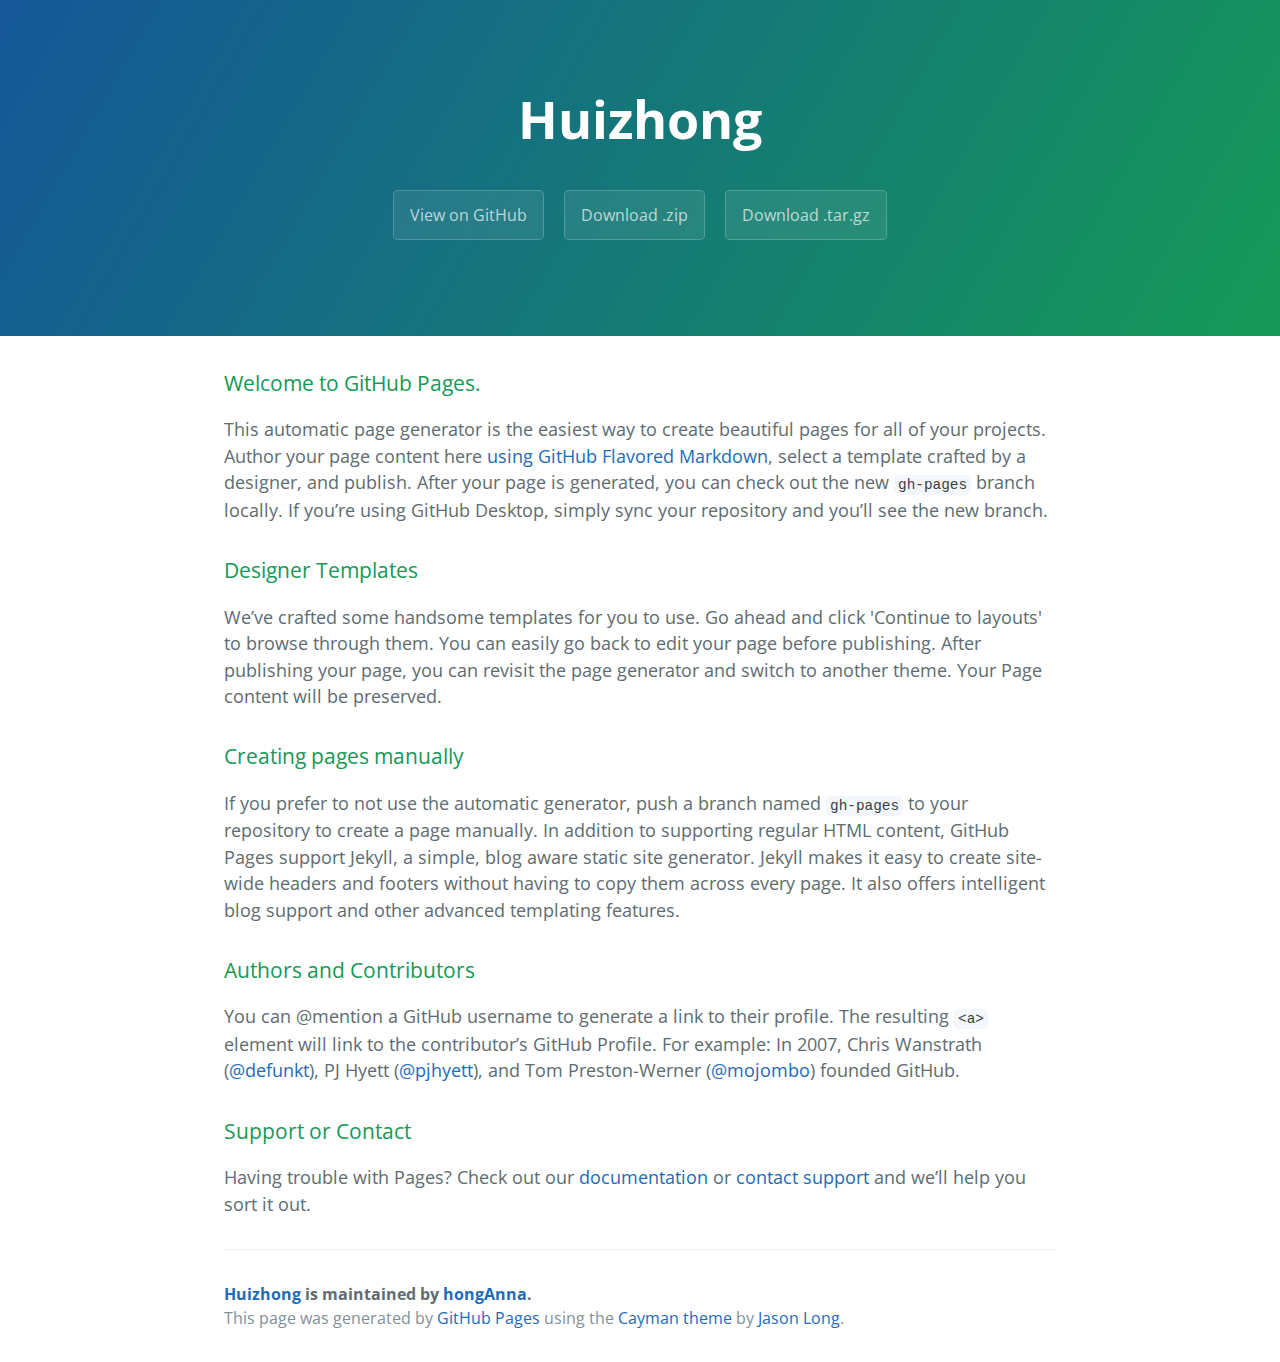
==== index.html @ 5bd4eb95 "Create gh-pages branch via GitHub" ====
<!DOCTYPE html>
<html lang="en-us">
  <head>
    <meta charset="UTF-8">
    <title>Huizhong by hongAnna</title>
    <meta name="viewport" content="width=device-width, initial-scale=1">
    <link rel="stylesheet" type="text/css" href="stylesheets/normalize.css" media="screen">
    <link href='https://fonts.googleapis.com/css?family=Open+Sans:400,700' rel='stylesheet' type='text/css'>
    <link rel="stylesheet" type="text/css" href="stylesheets/stylesheet.css" media="screen">
    <link rel="stylesheet" type="text/css" href="stylesheets/github-light.css" media="screen">
  </head>
  <body>
    <section class="page-header">
      <h1 class="project-name">Huizhong</h1>
      <h2 class="project-tagline"></h2>
      <a href="https://github.com/hongAnna/huizhong" class="btn">View on GitHub</a>
      <a href="https://github.com/hongAnna/huizhong/zipball/master" class="btn">Download .zip</a>
      <a href="https://github.com/hongAnna/huizhong/tarball/master" class="btn">Download .tar.gz</a>
    </section>

    <section class="main-content">
      <h3>
<a id="welcome-to-github-pages" class="anchor" href="#welcome-to-github-pages" aria-hidden="true"><span aria-hidden="true" class="octicon octicon-link"></span></a>Welcome to GitHub Pages.</h3>

<p>This automatic page generator is the easiest way to create beautiful pages for all of your projects. Author your page content here <a href="https://guides.github.com/features/mastering-markdown/">using GitHub Flavored Markdown</a>, select a template crafted by a designer, and publish. After your page is generated, you can check out the new <code>gh-pages</code> branch locally. If you’re using GitHub Desktop, simply sync your repository and you’ll see the new branch.</p>

<h3>
<a id="designer-templates" class="anchor" href="#designer-templates" aria-hidden="true"><span aria-hidden="true" class="octicon octicon-link"></span></a>Designer Templates</h3>

<p>We’ve crafted some handsome templates for you to use. Go ahead and click 'Continue to layouts' to browse through them. You can easily go back to edit your page before publishing. After publishing your page, you can revisit the page generator and switch to another theme. Your Page content will be preserved.</p>

<h3>
<a id="creating-pages-manually" class="anchor" href="#creating-pages-manually" aria-hidden="true"><span aria-hidden="true" class="octicon octicon-link"></span></a>Creating pages manually</h3>

<p>If you prefer to not use the automatic generator, push a branch named <code>gh-pages</code> to your repository to create a page manually. In addition to supporting regular HTML content, GitHub Pages support Jekyll, a simple, blog aware static site generator. Jekyll makes it easy to create site-wide headers and footers without having to copy them across every page. It also offers intelligent blog support and other advanced templating features.</p>

<h3>
<a id="authors-and-contributors" class="anchor" href="#authors-and-contributors" aria-hidden="true"><span aria-hidden="true" class="octicon octicon-link"></span></a>Authors and Contributors</h3>

<p>You can @mention a GitHub username to generate a link to their profile. The resulting <code>&lt;a&gt;</code> element will link to the contributor’s GitHub Profile. For example: In 2007, Chris Wanstrath (<a href="https://github.com/defunkt" class="user-mention">@defunkt</a>), PJ Hyett (<a href="https://github.com/pjhyett" class="user-mention">@pjhyett</a>), and Tom Preston-Werner (<a href="https://github.com/mojombo" class="user-mention">@mojombo</a>) founded GitHub.</p>

<h3>
<a id="support-or-contact" class="anchor" href="#support-or-contact" aria-hidden="true"><span aria-hidden="true" class="octicon octicon-link"></span></a>Support or Contact</h3>

<p>Having trouble with Pages? Check out our <a href="https://help.github.com/pages">documentation</a> or <a href="https://github.com/contact">contact support</a> and we’ll help you sort it out.</p>

      <footer class="site-footer">
        <span class="site-footer-owner"><a href="https://github.com/hongAnna/huizhong">Huizhong</a> is maintained by <a href="https://github.com/hongAnna">hongAnna</a>.</span>

        <span class="site-footer-credits">This page was generated by <a href="https://pages.github.com">GitHub Pages</a> using the <a href="https://github.com/jasonlong/cayman-theme">Cayman theme</a> by <a href="https://twitter.com/jasonlong">Jason Long</a>.</span>
      </footer>

    </section>

  
  </body>
</html>
---- stylesheets/stylesheet.css ----
* {
  box-sizing: border-box; }

body {
  padding: 0;
  margin: 0;
  font-family: "Open Sans", "Helvetica Neue", Helvetica, Arial, sans-serif;
  font-size: 16px;
  line-height: 1.5;
  color: #606c71; }

a {
  color: #1e6bb8;
  text-decoration: none; }
  a:hover {
    text-decoration: underline; }

.btn {
  display: inline-block;
  margin-bottom: 1rem;
  color: rgba(255, 255, 255, 0.7);
  background-color: rgba(255, 255, 255, 0.08);
  border-color: rgba(255, 255, 255, 0.2);
  border-style: solid;
  border-width: 1px;
  border-radius: 0.3rem;
  transition: color 0.2s, background-color 0.2s, border-color 0.2s; }
  .btn + .btn {
    margin-left: 1rem; }

.btn:hover {
  color: rgba(255, 255, 255, 0.8);
  text-decoration: none;
  background-color: rgba(255, 255, 255, 0.2);
  border-color: rgba(255, 255, 255, 0.3); }

@media screen and (min-width: 64em) {
  .btn {
    padding: 0.75rem 1rem; } }

@media screen and (min-width: 42em) and (max-width: 64em) {
  .btn {
    padding: 0.6rem 0.9rem;
    font-size: 0.9rem; } }

@media screen and (max-width: 42em) {
  .btn {
    display: block;
    width: 100%;
    padding: 0.75rem;
    font-size: 0.9rem; }
    .btn + .btn {
      margin-top: 1rem;
      margin-left: 0; } }

.page-header {
  color: #fff;
  text-align: center;
  background-color: #159957;
  background-image: linear-gradient(120deg, #155799, #159957); }

@media screen and (min-width: 64em) {
  .page-header {
    padding: 5rem 6rem; } }

@media screen and (min-width: 42em) and (max-width: 64em) {
  .page-header {
    padding: 3rem 4rem; } }

@media screen and (max-width: 42em) {
  .page-header {
    padding: 2rem 1rem; } }

.project-name {
  margin-top: 0;
  margin-bottom: 0.1rem; }

@media screen and (min-width: 64em) {
  .project-name {
    font-size: 3.25rem; } }

@media screen and (min-width: 42em) and (max-width: 64em) {
  .project-name {
    font-size: 2.25rem; } }

@media screen and (max-width: 42em) {
  .project-name {
    font-size: 1.75rem; } }

.project-tagline {
  margin-bottom: 2rem;
  font-weight: normal;
  opacity: 0.7; }

@media screen and (min-width: 64em) {
  .project-tagline {
    font-size: 1.25rem; } }

@media screen and (min-width: 42em) and (max-width: 64em) {
  .project-tagline {
    font-size: 1.15rem; } }

@media screen and (max-width: 42em) {
  .project-tagline {
    font-size: 1rem; } }

.main-content :first-child {
  margin-top: 0; }
.main-content img {
  max-width: 100%; }
.main-content h1, .main-content h2, .main-content h3, .main-content h4, .main-content h5, .main-content h6 {
  margin-top: 2rem;
  margin-bottom: 1rem;
  font-weight: normal;
  color: #159957; }
.main-content p {
  margin-bottom: 1em; }
.main-content code {
  padding: 2px 4px;
  font-family: Consolas, "Liberation Mono", Menlo, Courier, monospace;
  font-size: 0.9rem;
  color: #383e41;
  background-color: #f3f6fa;
  border-radius: 0.3rem; }
.main-content pre {
  padding: 0.8rem;
  margin-top: 0;
  margin-bottom: 1rem;
  font: 1rem Consolas, "Liberation Mono", Menlo, Courier, monospace;
  color: #567482;
  word-wrap: normal;
  background-color: #f3f6fa;
  border: solid 1px #dce6f0;
  border-radius: 0.3rem; }
  .main-content pre > code {
    padding: 0;
    margin: 0;
    font-size: 0.9rem;
    color: #567482;
    word-break: normal;
    white-space: pre;
    background: transparent;
    border: 0; }
.main-content .highlight {
  margin-bottom: 1rem; }
  .main-content .highlight pre {
    margin-bottom: 0;
    word-break: normal; }
.main-content .highlight pre, .main-content pre {
  padding: 0.8rem;
  overflow: auto;
  font-size: 0.9rem;
  line-height: 1.45;
  border-radius: 0.3rem; }
.main-content pre code, .main-content pre tt {
  display: inline;
  max-width: initial;
  padding: 0;
  margin: 0;
  overflow: initial;
  line-height: inherit;
  word-wrap: normal;
  background-color: transparent;
  border: 0; }
  .main-content pre code:before, .main-content pre code:after, .main-content pre tt:before, .main-content pre tt:after {
    content: normal; }
.main-content ul, .main-content ol {
  margin-top: 0; }
.main-content blockquote {
  padding: 0 1rem;
  margin-left: 0;
  color: #819198;
  border-left: 0.3rem solid #dce6f0; }
  .main-content blockquote > :first-child {
    margin-top: 0; }
  .main-content blockquote > :last-child {
    margin-bottom: 0; }
.main-content table {
  display: block;
  width: 100%;
  overflow: auto;
  word-break: normal;
  word-break: keep-all; }
  .main-content table th {
    font-weight: bold; }
  .main-content table th, .main-content table td {
    padding: 0.5rem 1rem;
    border: 1px solid #e9ebec; }
.main-content dl {
  padding: 0; }
  .main-content dl dt {
    padding: 0;
    margin-top: 1rem;
    font-size: 1rem;
    font-weight: bold; }
  .main-content dl dd {
    padding: 0;
    margin-bottom: 1rem; }
.main-content hr {
  height: 2px;
  padding: 0;
  margin: 1rem 0;
  background-color: #eff0f1;
  border: 0; }

@media screen and (min-width: 64em) {
  .main-content {
    max-width: 64rem;
    padding: 2rem 6rem;
    margin: 0 auto;
    font-size: 1.1rem; } }

@media screen and (min-width: 42em) and (max-width: 64em) {
  .main-content {
    padding: 2rem 4rem;
    font-size: 1.1rem; } }

@media screen and (max-width: 42em) {
  .main-content {
    padding: 2rem 1rem;
    font-size: 1rem; } }

.site-footer {
  padding-top: 2rem;
  margin-top: 2rem;
  border-top: solid 1px #eff0f1; }

.site-footer-owner {
  display: block;
  font-weight: bold; }

.site-footer-credits {
  color: #819198; }

@media screen and (min-width: 64em) {
  .site-footer {
    font-size: 1rem; } }

@media screen and (min-width: 42em) and (max-width: 64em) {
  .site-footer {
    font-size: 1rem; } }

@media screen and (max-width: 42em) {
  .site-footer {
    font-size: 0.9rem; } }
---- stylesheets/github-light.css ----
/*
The MIT License (MIT)

Copyright (c) 2016 GitHub, Inc.

Permission is hereby granted, free of charge, to any person obtaining a copy
of this software and associated documentation files (the "Software"), to deal
in the Software without restriction, including without limitation the rights
to use, copy, modify, merge, publish, distribute, sublicense, and/or sell
copies of the Software, and to permit persons to whom the Software is
furnished to do so, subject to the following conditions:

The above copyright notice and this permission notice shall be included in all
copies or substantial portions of the Software.

THE SOFTWARE IS PROVIDED "AS IS", WITHOUT WARRANTY OF ANY KIND, EXPRESS OR
IMPLIED, INCLUDING BUT NOT LIMITED TO THE WARRANTIES OF MERCHANTABILITY,
FITNESS FOR A PARTICULAR PURPOSE AND NONINFRINGEMENT. IN NO EVENT SHALL THE
AUTHORS OR COPYRIGHT HOLDERS BE LIABLE FOR ANY CLAIM, DAMAGES OR OTHER
LIABILITY, WHETHER IN AN ACTION OF CONTRACT, TORT OR OTHERWISE, ARISING FROM,
OUT OF OR IN CONNECTION WITH THE SOFTWARE OR THE USE OR OTHER DEALINGS IN THE
SOFTWARE.

*/

.pl-c /* comment */ {
  color: #969896;
}

.pl-c1 /* constant, variable.other.constant, support, meta.property-name, support.constant, support.variable, meta.module-reference, markup.raw, meta.diff.header */,
.pl-s .pl-v /* string variable */ {
  color: #0086b3;
}

.pl-e /* entity */,
.pl-en /* entity.name */ {
  color: #795da3;
}

.pl-smi /* variable.parameter.function, storage.modifier.package, storage.modifier.import, storage.type.java, variable.other */,
.pl-s .pl-s1 /* string source */ {
  color: #333;
}

.pl-ent /* entity.name.tag */ {
  color: #63a35c;
}

.pl-k /* keyword, storage, storage.type */ {
  color: #a71d5d;
}

.pl-s /* string */,
.pl-pds /* punctuation.definition.string, string.regexp.character-class */,
.pl-s .pl-pse .pl-s1 /* string punctuation.section.embedded source */,
.pl-sr /* string.regexp */,
.pl-sr .pl-cce /* string.regexp constant.character.escape */,
.pl-sr .pl-sre /* string.regexp source.ruby.embedded */,
.pl-sr .pl-sra /* string.regexp string.regexp.arbitrary-repitition */ {
  color: #183691;
}

.pl-v /* variable */ {
  color: #ed6a43;
}

.pl-id /* invalid.deprecated */ {
  color: #b52a1d;
}

.pl-ii /* invalid.illegal */ {
  color: #f8f8f8;
  background-color: #b52a1d;
}

.pl-sr .pl-cce /* string.regexp constant.character.escape */ {
  font-weight: bold;
  color: #63a35c;
}

.pl-ml /* markup.list */ {
  color: #693a17;
}

.pl-mh /* markup.heading */,
.pl-mh .pl-en /* markup.heading entity.name */,
.pl-ms /* meta.separator */ {
  font-weight: bold;
  color: #1d3e81;
}

.pl-mq /* markup.quote */ {
  color: #008080;
}

.pl-mi /* markup.italic */ {
  font-style: italic;
  color: #333;
}

.pl-mb /* markup.bold */ {
  font-weight: bold;
  color: #333;
}

.pl-md /* markup.deleted, meta.diff.header.from-file */ {
  color: #bd2c00;
  background-color: #ffecec;
}

.pl-mi1 /* markup.inserted, meta.diff.header.to-file */ {
  color: #55a532;
  background-color: #eaffea;
}

.pl-mdr /* meta.diff.range */ {
  font-weight: bold;
  color: #795da3;
}

.pl-mo /* meta.output */ {
  color: #1d3e81;
}
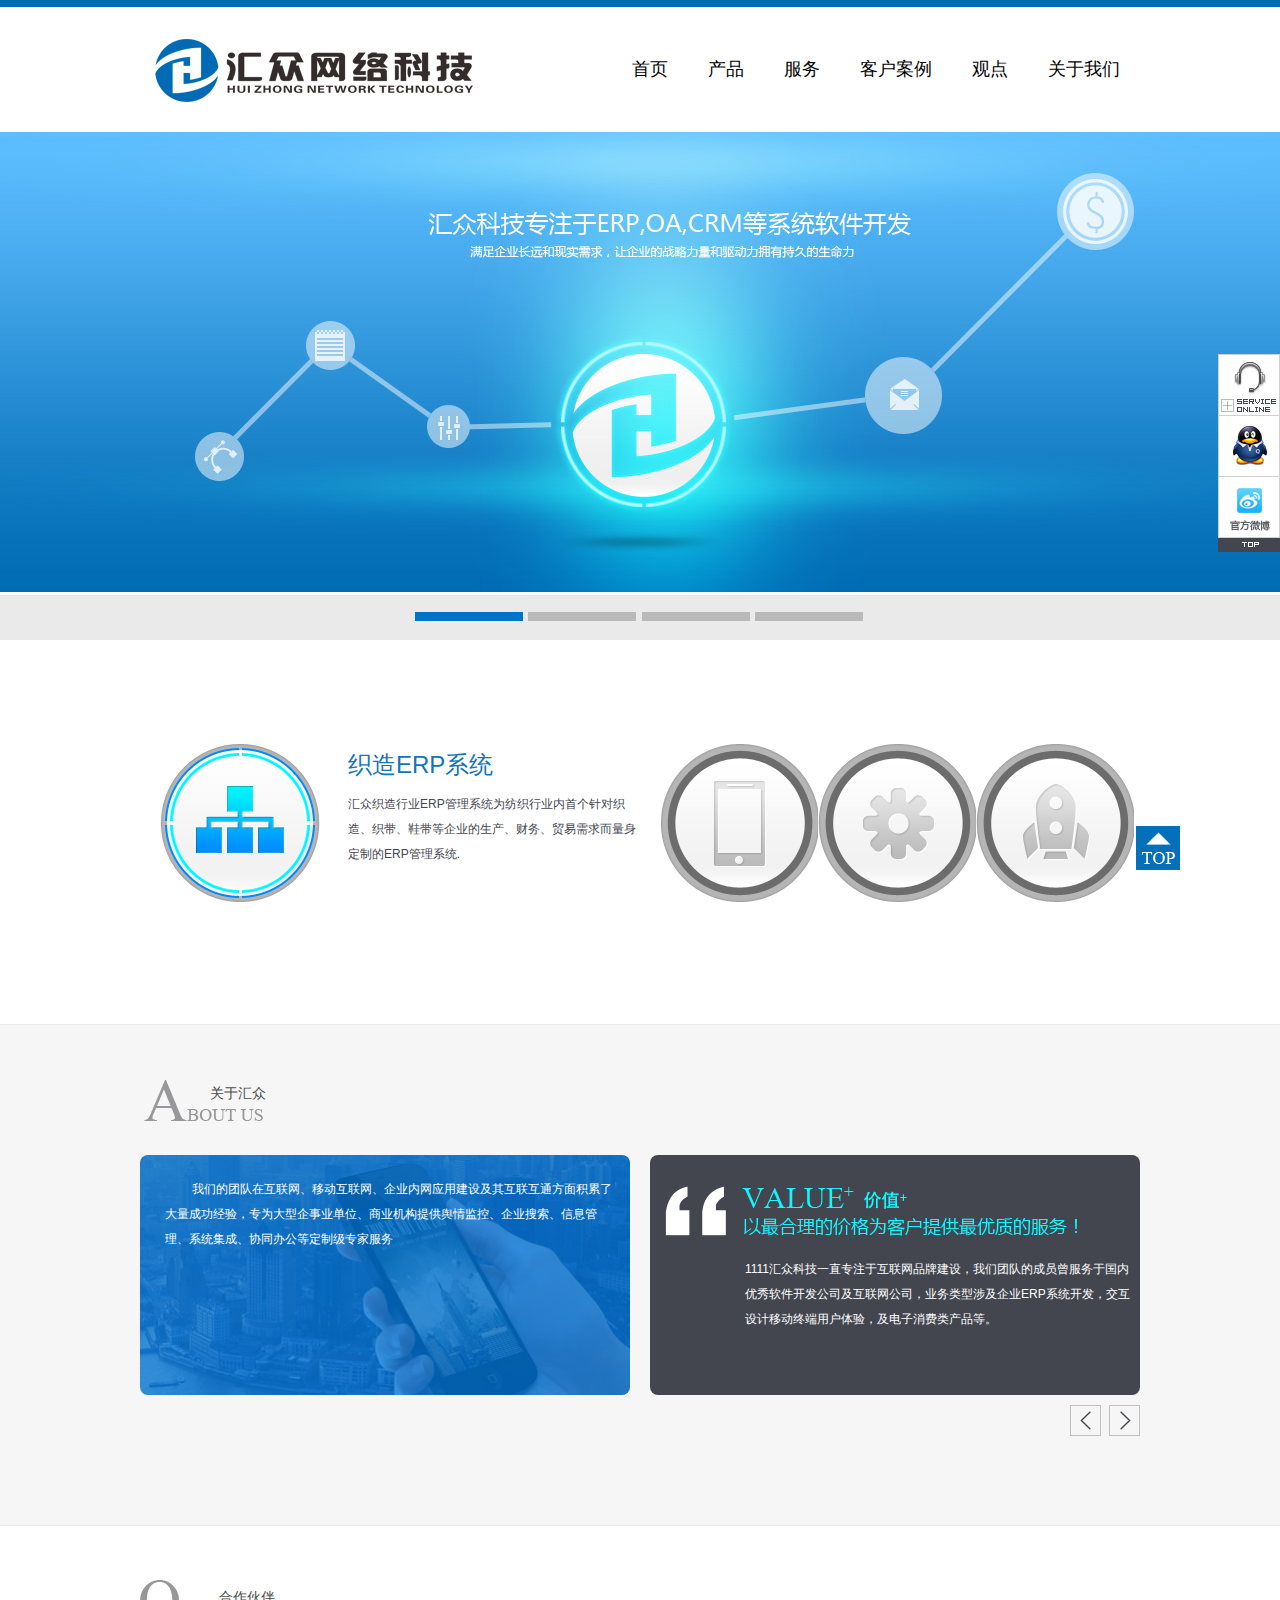
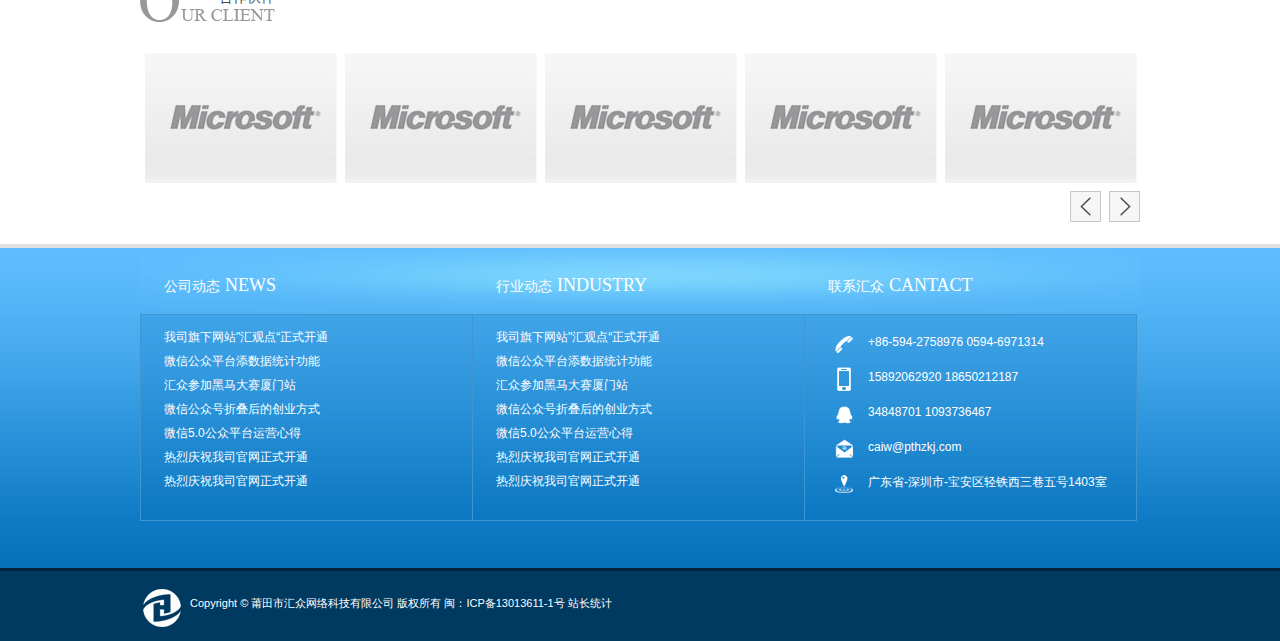
==== commit 43546a3d: "上传代码" ====
--- a/index.html
+++ b/index.html
@@ -1,57 +1,221 @@
 <!DOCTYPE html>
-<html lang="en-us">
-  <head>
-    <meta charset="UTF-8">
-    <title>Huizhong by hongAnna</title>
-    <meta name="viewport" content="width=device-width, initial-scale=1">
-    <link rel="stylesheet" type="text/css" href="stylesheets/normalize.css" media="screen">
-    <link href='https://fonts.googleapis.com/css?family=Open+Sans:400,700' rel='stylesheet' type='text/css'>
-    <link rel="stylesheet" type="text/css" href="stylesheets/stylesheet.css" media="screen">
-    <link rel="stylesheet" type="text/css" href="stylesheets/github-light.css" media="screen">
-  </head>
-  <body>
-    <section class="page-header">
-      <h1 class="project-name">Huizhong</h1>
-      <h2 class="project-tagline"></h2>
-      <a href="https://github.com/hongAnna/huizhong" class="btn">View on GitHub</a>
-      <a href="https://github.com/hongAnna/huizhong/zipball/master" class="btn">Download .zip</a>
-      <a href="https://github.com/hongAnna/huizhong/tarball/master" class="btn">Download .tar.gz</a>
-    </section>
+<html>
+	<head>
+		<meta charset="UTF-8">
+		<title></title>
+		<link rel="stylesheet" href="css/index.css" />
+	</head>
+	
+<body>
+	<!---header--->
+	<div class="top">
+		<div class="lay">
+			<h1 class="logo"><img src="img/logo.png"></h1>
+			<ul class="nav">
+				<li><a href="#">首页</a></li>
+				<li>
+					<a href="#">产品</a>
+					<dl class="navDl" style="display: none;">
+						<dd><a href="#" >解决方案</a>
+							<dl class="navDl" style="display: none;">
+								<dd><a href="#">新媒体项目</a></dd>
+								<dd><a href="#">企业级应用</a></dd>
+								<dd><a href="#">垂直搜索</a></dd>
+							</dl>
+						</dd>
+						<dd><a href="#">企业级应用</a></dd>
+						<dd><a href="#">垂直搜索</a>
+							<dl class="navDl" style="display: none;">
+								<dd><a href="#">新媒体项目</a></dd>
+								<dd><a href="#">企业级应用</a></dd>
+								<dd><a href="#">垂直搜索</a></dd>
+							</dl>
+						</dd>
+						<dd><a href="#">监测监控</a></dd>
+						<dd><a href="#">金融信贷</a></dd>
+						
+					</dl>
+				</li>
+				<li><a href="#">服务</a></li>
+				<li>
+					<a href="#">客户案例</a>
+					<dl class="navDl" style="display: none;">
+						<dd><a href="#">数据中心</a></dd>
+						<dd><a href="#">解决方案</a>
+							<dl class="navDl" style="display: none;">
+								<dd><a href="#">新媒体项目</a></dd>
+								<dd><a href="#">企业级应用</a></dd>
+								<dd><a href="#">垂直搜索</a></dd>
+								
+							</dl>
+						</dd>
+						<dd><a href="#">垂直搜索</a></dd>
+						<dd><a href="#">数据中心</a></dd>
+						<dd><a href="#">金融信贷</a></dd>
+						
+					</dl> 
+				</li>
+				<li><a href="#">观点</a></li>
+				<li><a href="#">关于我们</a></li>
+			</ul>
+			</div>
+		</div>
+	</div>
+	
+	<!----banner----->
+	<div class="banner">
+		<a href="javascript:void(0)" class="left" id="left" style="display: none;">左</a>
+			<ul class="banner_main">
+				<li class="fimg_current"><a href="#"><img src="img/banner.JPG"></a></li>
+				<li ><a href="#"><img src="img/banner1.JPG"></a></li>
+				<li ><a href="#"><img src="img/banner2.JPG"></a></li>
+				<li><a href="#"><img src="img/banner3.JPG"></a></li>
+			</ul>
+		<a href="javascript:void(0)" class="right" id="right" style="display: none;">右</a>
+		<div class="banner_btn">
+	    	<span  class="current">1</span>
+	        <span>2</span>
+	        <span>3</span>
+	        <span>4</span>	
+		</div>
+	</div>
+	
 
-    <section class="main-content">
-      <h3>
-<a id="welcome-to-github-pages" class="anchor" href="#welcome-to-github-pages" aria-hidden="true"><span aria-hidden="true" class="octicon octicon-link"></span></a>Welcome to GitHub Pages.</h3>
-
-<p>This automatic page generator is the easiest way to create beautiful pages for all of your projects. Author your page content here <a href="https://guides.github.com/features/mastering-markdown/">using GitHub Flavored Markdown</a>, select a template crafted by a designer, and publish. After your page is generated, you can check out the new <code>gh-pages</code> branch locally. If you’re using GitHub Desktop, simply sync your repository and you’ll see the new branch.</p>
-
-<h3>
-<a id="designer-templates" class="anchor" href="#designer-templates" aria-hidden="true"><span aria-hidden="true" class="octicon octicon-link"></span></a>Designer Templates</h3>
-
-<p>We’ve crafted some handsome templates for you to use. Go ahead and click 'Continue to layouts' to browse through them. You can easily go back to edit your page before publishing. After publishing your page, you can revisit the page generator and switch to another theme. Your Page content will be preserved.</p>
-
-<h3>
-<a id="creating-pages-manually" class="anchor" href="#creating-pages-manually" aria-hidden="true"><span aria-hidden="true" class="octicon octicon-link"></span></a>Creating pages manually</h3>
-
-<p>If you prefer to not use the automatic generator, push a branch named <code>gh-pages</code> to your repository to create a page manually. In addition to supporting regular HTML content, GitHub Pages support Jekyll, a simple, blog aware static site generator. Jekyll makes it easy to create site-wide headers and footers without having to copy them across every page. It also offers intelligent blog support and other advanced templating features.</p>
-
-<h3>
-<a id="authors-and-contributors" class="anchor" href="#authors-and-contributors" aria-hidden="true"><span aria-hidden="true" class="octicon octicon-link"></span></a>Authors and Contributors</h3>
-
-<p>You can @mention a GitHub username to generate a link to their profile. The resulting <code>&lt;a&gt;</code> element will link to the contributor’s GitHub Profile. For example: In 2007, Chris Wanstrath (<a href="https://github.com/defunkt" class="user-mention">@defunkt</a>), PJ Hyett (<a href="https://github.com/pjhyett" class="user-mention">@pjhyett</a>), and Tom Preston-Werner (<a href="https://github.com/mojombo" class="user-mention">@mojombo</a>) founded GitHub.</p>
-
-<h3>
-<a id="support-or-contact" class="anchor" href="#support-or-contact" aria-hidden="true"><span aria-hidden="true" class="octicon octicon-link"></span></a>Support or Contact</h3>
-
-<p>Having trouble with Pages? Check out our <a href="https://help.github.com/pages">documentation</a> or <a href="https://github.com/contact">contact support</a> and we’ll help you sort it out.</p>
-
-      <footer class="site-footer">
-        <span class="site-footer-owner"><a href="https://github.com/hongAnna/huizhong">Huizhong</a> is maintained by <a href="https://github.com/hongAnna">hongAnna</a>.</span>
-
-        <span class="site-footer-credits">This page was generated by <a href="https://pages.github.com">GitHub Pages</a> using the <a href="https://github.com/jasonlong/cayman-theme">Cayman theme</a> by <a href="https://twitter.com/jasonlong">Jason Long</a>.</span>
-      </footer>
-
-    </section>
-
-  
-  </body>
+	
+	<!--flash-->
+	<div class="flash">
+		<div class="flash_main">
+			<dl class="f1 cur f1_cur"  style="width:342px;overflow:hidden;">
+				<dt><a href="#">织造ERP系统</a></dt>
+				<dd>汇众织造行业ERP管理系统为纺织行业内首个针对织造、织带、鞋带等企业的生产、财务、贸易需求而量身定制的ERP管理系统.</dd>
+			</dl>
+			<dl class="f2" style=" overflow:hidden;">
+				<dt><a href="#">微信公众号定制开发</a></dt>
+				<dd>汇众科技为微信公众号提供代运营服务模式是为企业提供基于微信平台的基础服务、账号运营、消息管理、粉丝运营、特色服务等运营与系统功能服务。</dd>
+			</dl>
+			<dl class="f3" style=" overflow:hidden;">
+				<dt><a href="#">移动APP应用开发</a></dt>
+				<dd> 汇众网络科技一直关注互联网与移动互联网的发展，不断的创新，针对智能手机开发了相应的技术框架平台，在此平台我们提供多种解决方案和终端设备的应用。</dd>
+			</dl>
+			<dl class="f4" style=" overflow:hidden;">
+				<dt><a href="#">二维码溯源企业级应用服务</a></dt>
+				<dd> 二维码溯源企业级应用服务，运用移动互联网、物联网、传感器、RFID、二维码等国内前沿技术，帮助企业建立健全的移动数字化企业管理平台，让企业摆脱传统管理软件笨拙。</dd>
+			</dl>
+		</div>
+	</div>
+	
+	
+	<!--about-->
+	<div class="about">
+		<div class="about_main">
+			<div class="about_top"><a href="#">关于汇众</a></div>
+			<div class="about_left">
+				<a href="#">
+				<img src="img/about_l.jpg" />
+				<em class="WZ">&nbsp;&nbsp;&nbsp;&nbsp;&nbsp;&nbsp;&nbsp;&nbsp;我们的团队在互联网、移动互联网、企业内网应用建设及其互联互通方面积累了大量成功经验，专为大型企事业单位、商业机构提供舆情监控、企业搜索、信息管理、系统集成、协同办公等定制级专家服务</em>
+				</a>
+			</div>
+			<div class="about_right">
+				<ul class="aboutUl">
+					<li>
+						<img src="img/about_img01.png" />
+						<em>1111汇众科技一直专注于互联网品牌建设，我们团队的成员曾服务于国内优秀软件开发公司及互联网公司，业务类型涉及企业ERP系统开发，交互设计移动终端用户体验，及电子消费类产品等。</em>
+					</li>
+					<li>
+						<img src="img/about_img01.png" />
+						<em>2222汇众科技一直专注于互联网品牌建设，我们团队的成员曾服务于国内优秀软件开发公司及互联网公司，业务类型涉及企业ERP系统开发，交互设计移动终端用户体验，及电子消费类产品等。</em>
+					</li>
+					<li>
+						<img src="img/about_img01.png" />
+						<em>3333汇众科技一直专注于互联网品牌建设，我们团队的成员曾服务于国内优秀软件开发公司及互联网公司，业务类型涉及企业ERP系统开发，交互设计移动终端用户体验，及电子消费类产品等。</em>
+					</li>
+				</ul>
+			</div>
+			<ul class="about_btn">
+				<li class="b_left"><a href="javascript:void(0)" >左</a></li>
+				<li class="b_right"><a href="javascript:void(0)" >右</a></li>
+			</ul>
+		</div>
+	</div>
+	
+	<!---firend------->
+	<div class="firend">
+	<div class="firend_main">
+		<h3 class="firend_tit">合作伙伴</h3>
+		<div class="firend_link">
+			<ul>
+				<li><a href="##" target="_blank"><img src="img/client.jpg" width="192" height="130" alt="外链1"></a></li>
+				<li><a href="##" target="_blank"><img src="img/client.jpg" width="192" height="130" alt="外链1"></a></li>
+				<li><a href="##" target="_blank"><img src="img/client.jpg" width="192" height="130" alt="外链1"></a></li>
+				<li><a href="##" target="_blank"><img src="img/client.jpg" width="192" height="130" alt="外链1"></a></li>
+				<li><a href="##" target="_blank"><img src="img/client.jpg" width="192" height="130" alt="外链1"></a></li>
+				<li><a href="##" target="_blank"><img src="img/client.jpg" width="192" height="130" alt="外链1"></a></li>
+				<li><a href="##" target="_blank"><img src="img/client.jpg" width="192" height="130" alt="外链1"></a></li>
+				<li><a href="##" target="_blank"><img src="img/client.jpg" width="192" height="130" alt="外链1"></a></li>
+				<li><a href="##" target="_blank"><img src="img/client.jpg" width="192" height="130" alt="外链1"></a></li>
+				<li><a href="##" target="_blank"><img src="img/client.jpg" width="192" height="130" alt="外链1"></a></li>
+				<li><a href="##" target="_blank"><img src="img/client.jpg" width="192" height="130" alt="外链1"></a></li>
+				<li><a href="##" target="_blank"><img src="img/client.jpg" width="192" height="130" alt="外链1"></a></li>
+				<li><a href="##" target="_blank"><img src="img/client.jpg" width="192" height="130" alt="外链1"></a></li>
+			</ul>
+		</div>
+		<ul class="firend_btn">
+				<li class="f_left"><a href="javascript:void(0)" >左</a></li>
+				<li class="f_right"><a href="javascript:void(0)" >右</a></li>
+		</ul>
+	</div>
+</div>
+	
+	
+	<!--foot&bottom-->
+	<div class="bottom">
+		<div class="bottom_main">
+			<dl class="news">
+				<dt><a href="#">公司动态<i>NEWS</i></a></dt>
+				<dd><a href="#">我司旗下网站"汇观点“正式开通</a></dd>
+				<dd><a href="#">微信公众平台添数据统计功能</a></dd>
+				<dd><a href="#">汇众参加黑马大赛厦门站</a></dd>
+				<dd><a href="#">微信公众号折叠后的创业方式</a></dd>
+				<dd><a href="#">微信5.0公众平台运营心得</a></dd>
+				<dd><a href="#">热烈庆祝我司官网正式开通</a></dd>
+				<dd><a href="#">热烈庆祝我司官网正式开通</a></dd>
+			</dl>
+			<dl class="industry">
+				<dt><a href="#">行业动态<i>INDUSTRY</i></a></dt>
+				<dd><a href="#">我司旗下网站"汇观点“正式开通</a></dd>
+				<dd><a href="#">微信公众平台添数据统计功能</a></dd>
+				<dd><a href="#">汇众参加黑马大赛厦门站</a></dd>
+				<dd><a href="#">微信公众号折叠后的创业方式</a></dd>
+				<dd><a href="#">微信5.0公众平台运营心得</a></dd>
+				<dd><a href="#">热烈庆祝我司官网正式开通</a></dd>
+				<dd><a href="#">热烈庆祝我司官网正式开通</a></dd>
+			</dl>
+			<dl class="cantact">
+				<dt><a href="#">联系汇众<i>CANTACT</i></a></dt>
+				<dd class="bg"><a href="#">+86-594-2758976 0594-6971314</a></dd>
+				<dd class="bg1"> <a href="#">15892062920 18650212187</a></dd>
+				<dd class="bg2"><a href="#">34848701 1093736467</a></dd>
+				<dd class="bg3"><a href="#">caiw@pthzkj.com</a></dd>
+				<dd class="bg4"><a href="#">广东省-深圳市-宝安区轻铁西三巷五号1403室</a></dd>
+			</dl>
+		</div>
+	</div>
+	<div class="foot">
+		<div class="foot_main">
+			<a href="#">Copyright &copy; 莆田市汇众网络科技有限公司 版权所有 闽：ICP备13013611-1号   站长统计</a>
+		</div>
+	</div>
+    
+    <!--to_top&&online-->
+    <div class="main_top"></div>
+    <div class="online">
+        <a href="#" target="_blank">SERVICE ONLINE</a>
+        <a href="#"><img style="visibility:hidden;" border="0" src="img/btn.png"></a>
+        <a href="#" target="_blank">官方微博</a>
+        <a class="online_top the_top" href="javascript:void(0)"></a>
+	</div>
+	<script type="text/javascript" src="js/jquery.js" ></script>
+	<script type="text/javascript" src="js/jquery.min.js" ></script>
+	<script type="text/javascript" src="js/script.js" ></script>
+</body>
 </html>
--- a/css/index.css
+++ b/css/index.css
@@ -0,0 +1,159 @@
+body,div,ul,li,img,span,dd,dl ,dt,a{ margin:0; padding:0;}
+body{font-family: "Microsoft Yahei","微软雅黑",Arial, Helvetica, sans-serif;
+font-size: 12px;}
+li,a,em{ list-style:none; text-decoration: none; font-style: normal;}
+img{ border:0 none; vertical-align:top;}
+
+/***header***/
+.top{top:0;width:100%; height: 125px;border-top: #006bb4 7px solid; }
+.lay{width: 1000px; height:   125px;margin: 0 auto;}
+.logo{float: left; margin: 0;}
+.nav{float:right;width: 528px;height:60px; margin-top: 40px;}
+.nav li{float:left; height:50px;padding: 10px 20px;position: relative;}
+.nav li a{color:#000; font-size: 18px;}
+.nav li a:hover{color: #3F95D0;}
+.navDl{position: absolute;top:50px;left:0px;width:218px;height:auto;padding:20px 0 15px;z-index:9;border-radius: 8px;border: #e9e9e9 1px solid;background: #FFFFFF;box-shadow: 0 0 5px #EAEAEA;}
+.navDl dd{position:relative;height: 37px;margin: 0;font-size: 14px;padding:0 15px ; }
+.navDl dd a{display:block;width:146px;font-size: 14px;height: 35px;color:#707885;border: #FFFFFF 1px solid;line-height: 35px;padding-left: 10px;}
+.navDl .navDdCur,.navDl dd a:hover{ width:auto;border-color: #e2e2e2;background: #eeeeee; border-radius: 5px;padding-left: 10px;color:#707885;}
+.navDdCur,.navDl dd a:hover{ border:#e2e2e2 1px solid !important; background:#eeeeee; color:#555 !important;z-index:1;}
+.navDl .navDl{left: 218px;top:0px;}
+
+/***banner****/
+.banner{width:100%;height:508px;z-index:5;position:relative;overflow: hidden;}
+.banner_main{position: absolute;width: 1920px;height: 460px; z-index:7;left: 50%;top:0;margin-left:-960px;top: 0;}
+.banner_main li{position: absolute;left: 0;top: 0; width:100%;height:auto;}
+
+.left,.right{width: 112px;height: 112px;z-index:99;background: url(../img/btn.png);position: absolute;top:175px;text-indent: -999em;}
+.left{left:0;}
+.right{right: 0;background-position: -112px 0;}
+.banner_btn{position:absolute;width: 100%;height: 45px;left:0; bottom:0;background:#eaeaea; text-align: center;}
+.banner_btn span{display:inline-block;width: 108px;height: 9px; line-height:30px;background: #b9b9b9;text-indent: -99em;overflow: hidden;vertical-align:top;margin-top: 17px; margin-right: 2px;}
+.banner_btn .current {background: #0074ca;}
+
+/***flash****/
+.flash{width: 100%;height:384px;overflow: hidden;position:relative;border-bottom: #ebebeb 1px solid;}
+.flash_main{position:absolute;width:2000px;height:160px;left: 50%;margin-left: -480px;top:102px;}
+.flash_main dl{position:relative;height:160px;float:left;margin: 0;padding-left: 158px;z-index: 4;}
+.f1{background:url(../img/cion.png) no-repeat 0px 0px;}
+.f2{ background:url(../img/cion.png) no-repeat 0px -166px;}
+.f3{ background:url(../img/cion.png) no-repeat 0px -333px;}
+.f4{ background:url(../img/cion.png) no-repeat 0px -499px;}
+.cur{width: 500px;}
+.f1_cur { background:url(../img/cion.png) no-repeat 0px -667px;}
+.f2_cur{ background:url(../img/cion.png) no-repeat 0px -835px;}
+.f3_cur{ background:url(../img/cion.png) no-repeat 0px -1005px;}
+.f4_cur{ background:url(../img/cion.png) no-repeat 0px -1174px;}
+.flash_main dt,.flash_main dd{position: absolute;padding:0 20px 0 30px;}
+.flash_main dt{display:block;font-size:24px;line-height:45px;z-index:99;font-weight:500;color: #1275b9;}
+.flash_main dt a{color:#1275b9;}
+.flash_main dt a:hover{color: #3d3d3d;}
+.flash_main dd{top:50px;line-height:25px;color: #44464f;z-index: 99;margin: 0;}
+
+/****about****/
+.about{width:100%; height: 500px; background: #f6f6f6;border-bottom: #ebebeb 1px solid;}
+.about_main{width: 1000px ; height: 500px; margin: 0 auto;position:relative; }
+.about_top{position:absolute;width:100%;height:64px;top:40px;background: url(../img/btn.png) no-repeat -267px 0;z-index: 1;}
+.about_top a{position: absolute; top:20px;left: 70px; color: #4a4a4a;font-size: 14px;}
+.about_left{ position:absolute;width: 490px;height:240px; top:130px;overflow: hidden; border-radius: 8px; }
+.about_left img{border-radius: 8px; width: 490px;height:240px;}
+.about_left a{width: 490px;height:240px;}
+.about_left em {position: absolute;left: 0px;width: 450px;z-index: 5;line-height: 25px;height: 204px;overflow: hidden;padding: 22px 16px 15px 25px;background: rgba(0,120,221,0.77);color: #fff;}
+.about_right{position: relative; left:510px;top:130px; width: 490px;height:240px ;border-radius: 8px; overflow: hidden;}
+.aboutUl{width: 100%;}
+.aboutUl li{float:left;width:490px;height:240px; background: #43464f;}
+.aboutUl li em{display:block;color: #fff;padding-left:95px;width: 385px;line-height: 25px;}
+.about_btn{ position:absolute; right:0px;width:78px; height:31px;top: 380px;}
+.about_btn li{float:left; margin-left: 8px; display: inline;}
+.about_btn li a{float: left; width: 31px; height: 31px; overflow: hidden; text-indent: -99em;}
+.b_right a, .b_left a {background: url(../img/btn.png) no-repeat;}
+.b_left a{background-position: 0px -114px;}
+.b_right a{background-position: 0px -145px;}
+.b_left a:hover{background-position: -31px -114px;}
+.b_right a:hover{background-position: -31px -145px;}
+
+/*****firend******/
+.firend{ width:100%; height:318px; border-bottom:#e1e1e1 4px solid; background:#fff;}
+.firend_main{ position:relative;width: 1000px; height:322px; margin:0 auto;}
+.firend_tit{ position:absolute; left:0px; top:38px; z-index:5; width:135px; height:45px; line-height:38px; background:url(../img/btn.png) no-repeat -262px -75px; font-size:14px; color:#494949; font-weight:400; text-align:right;}
+.firend_link{ position:absolute; top:127px; left:5px; z-index:6; width:1000px; height:130px; overflow:hidden;}
+.firend_link ul{ width:10000%; height:130px;}
+.firend_link li{ float:left; width:192px; height:130px; margin-right:8px; display:inline;}
+.firend_btn{ position:absolute; right:0px;width:78px; height:31px;top: 265px;}
+.firend_btn li{float:left; margin-left: 8px; display: inline;}
+.firend_btn li a{float: left; width: 31px; height: 31px; overflow: hidden; text-indent: -99em;}
+.f_right a, .f_left a {background: url(../img/btn.png) no-repeat;}
+.f_left a{background-position: 0px -114px;}
+.f_right a{background-position: 0px -145px;}
+.f_left a:hover{background-position: -31px -114px;}
+.f_right a:hover{background-position: -31px -145px;}
+
+
+/***bottom***/
+.bottom{bottom:75px;width: 100%; height: 320px; border-bottom: #00223a 3px solid;background:url(../img/bottom_bg.png) repeat-x;}
+.bottom_main{width: 1000px; height:210px; margin: 0 auto;padding-top:66px; background: url(../img/bg_btn.png) no-repeat;}
+.news,.industry,.cantact{float:left;position:relative;width:300px;height:195px;padding:10px 8px 0 23px ;border: #3f95d0 1px solid;border-right: none; background: url(../img/bottom_bg.png) repeat-x 0 -322px;margin: 0;}
+.cantact {border-right:#3f95d0 1px solid; }
+.bottom_main .cantact dd{ display:block; height:35px;padding-left: 40px; line-height: 35px;}
+.cantact .bg{background: url(../img/btn.png) no-repeat -366px -143px;}
+.cantact .bg1{background: url(../img/btn.png) no-repeat -366px -178px;}
+.cantact .bg2{background: url(../img/btn.png) no-repeat -366px -213px;}
+.cantact .bg3{background: url(../img/btn.png) no-repeat -366px -248px;}
+.cantact .bg4{background: url(../img/btn.png) no-repeat -366px -283px;}
+.bottom_main dt{position: absolute;top:-40px;width:180px; height:30px; font-size: 14px;}
+.bottom_main dt i{font-family:"Mongolian Baiti";font-size: 18px;padding-left:5px;font-style:normal;}
+.bottom_main dd{text-align: left;line-height: 24px;margin: 0;}
+.bottom_main a{color:#fff;}
+.bottom_main a:hover{color: #11f7ff;}
+
+
+/***foot***/
+.foot{width: 100%; height:55px;background: #003a61;padding-top:15px;}
+.foot_main{width: 1000px;height:45px; margin: 0 auto;background:url(../img/btn.png) -355px -336px no-repeat;}
+.foot_main a{display:block;height:35px;padding:10px 0 0 50px ;font-size: 11px;color: #fff;}
+/***top***/
+.main_top{background:url(../img/btn.png) no-repeat -67px -115px; width:44px; height:44px; position:fixed; z-index:99; bottom: 30px;right:100px;}
+
+
+
+/******online*******/
+.online{ position:fixed; _position:absolute; top:50%;_top:expression(eval(document.documentElement.scrollTop+(document.documentElement.clientHeight/2))); right:0px; margin-top:-96px; z-index:999; width:62px; height:198px; background:url(../img/btn.png) no-repeat 0px -178px;}
+.online a{ display:block; width:62px; height:61px; overflow:hidden; text-indent:-99em;}
+.online a.online_top{ height:15px;}
+.to_top{ position:fixed;_position:absolute; bottom:30px; right:50%; margin-right:-544px; _top:expression(eval(document.documentElement.scrollTop+(document.documentElement.clientHeight))); _margin-top:-74px;z-index:99; width:44px; height:44px; overflow:hidden; text-indent:-99em; background:url(../img/btn.png) no-repeat -67px -115px;}
+
+
+
+
+
+/***list_top***/
+.list_top{width:100%; background:url(../img/list_top.jpg)  repeat-x center top #f6f6f6;padding-top:329px;}
+.list_main{position:relative;margin:0 auto; width:1000px; }
+.list_nav{ position:absolute;width:100%; height:36px;top:-50px; z-index:88;}
+.list_nav li{float:left; width:157px; margin-right:6px; font-size:14px;}
+.list_nav li a{float:left; width:130px; padding-left:26px; height:36px; line-height:30px; color:#222222;}
+.list_nav li.listCur a,.list_nav li a:hover{color:#0771ba;background:url(../img/btn.png) no-repeat -116px -129px;}
+.list_ul{ width:1100px; height:auto; overflow:hidden; padding-top:25px; padding-bottom:94px;}
+.list_ul li{ float:left; width:228px; height:180px; margin:38px 26px 0px 0px; display:inline; background:url(../img/btn.png) no-repeat -82px -219px;}
+.list_ul li a{ display:block; width:228px; height:180px; font-size:14px; color:#222222;}
+.list_ul li img{ display:block; widows:217px; height:131px; margin:6px 0px 0px 5px;}
+.list_ul li i{ display:block; margin:3px 0px 0px 15px; line-height:40px;}
+
+
+/******detail_top*******/
+.detail_top{ width:100%; padding-top:294px; height:600px; background:url(../img/detail_top.jpg) repeat-x center top #f6f6f6;}
+.detail_main{ width:1000px; margin:0 auto; position:relative;}
+.detail_left{ float:left; position:relative; width:185px; margin-top:-1px;}
+.detail_l_tit{ position:absolute; top:-51px; z-index:88; left:-2px; width:173px; padding-left:17px; height:41px; line-height:41px; background:url(../img/left_btn.png) no-repeat; color:#fff; font-size:14px; font-weight:400;}
+.detail_list{ width:183px; height:auto; overflow:hidden; border:#d9d3d3 1px solid; padding:1px 0px 14px 0px;}
+.detail_list li{ width:100%; height:25px; margin-top:3px;}
+.detail_list li a{ display:block; padding-left:30px; width:153px; height:25px; line-height:25px; color:#4f4848;}
+.detail_list li.de_current a,.detail_list li a:hover{ background:url(../img/btn.png) no-repeat -68px -165px; color:#017bc1;}
+.detail_em{ display:block; width:185px; height:165px; background:url(../img/left_btn.png) no-repeat -2px -46px;}
+.detail_em a{ display:block; width:185px; height:126px; margin-top:4px; overflow:hidden; text-indent:-999em;}
+.detail_right{ float:right; height:auto; position:relative; width:740px; padding:48px 0px 54px 38px; margin-right:30px; display:inline; background:url(../img/detail_bg.png) left top no-repeat;color:#4c4c4c;}
+.detail_r_pos{ position:absolute; z-index:88; right:0px; top:-32px; width:300px; text-align:right; height:30px; line-height:30px; color:#006ba7;}
+.detail_r_pos a{ color:#7f7f7f;}
+.detail_r_pos a:hover{ color:#006ba7;}
+.detail_right h3{ font-size:18px; line-height:32px; font-weight:400; width:100%;}
+.detail_right p{ line-height:24px; margin-bottom:32px;}